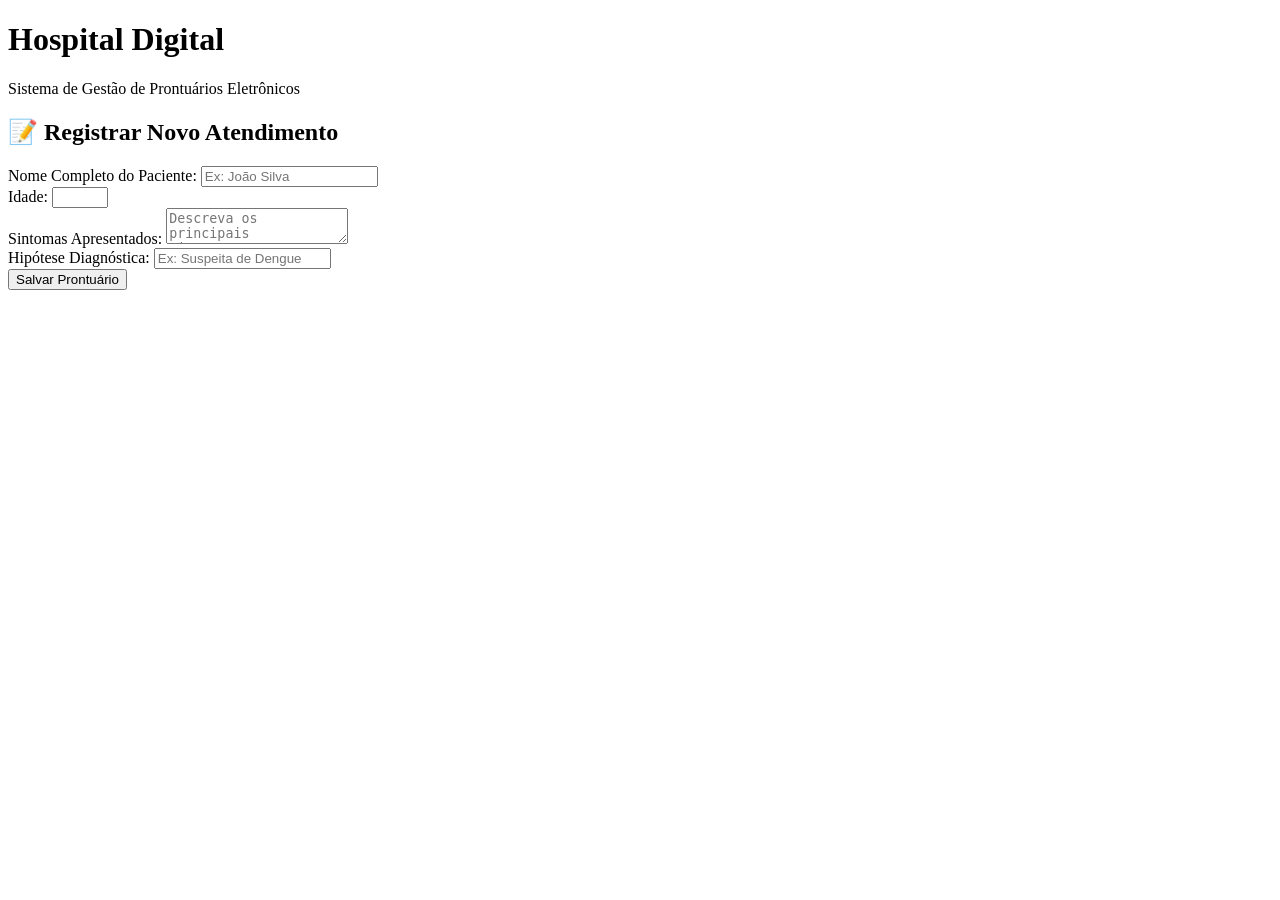
==== index.html @ a97d3d34 "feat: add patient record registration form layout" ====
<!DOCTYPE html>
<html lang="pt-BR">

<head>
    <meta charset="UTF-8">
    <meta name="viewport" content="width=device-width, initial-scale=1.0">
    <title>Módulo Prontuário</title>
</head>

<body>
    <header>
        <h1>Hospital Digital</h1>
        <p>Sistema de Gestão de Prontuários Eletrônicos</p>
    </header>

    <main>
        <section>
            <h2>📝 Registrar Novo Atendimento</h2>
            <form id="form-prontuario">
                <!-- Dados do Paciente -->
                <div>
                    <label for="nome">Nome Completo do Paciente:</label>
                    <input type="text" id="nome" required placeholder="Ex: João Silva">
                </div>

                <div>
                    <label for="idade">Idade:</label>
                    <input type="number" id="idade" required min="0" max="120">
                </div>

                <!-- Dados Clínicos -->
                <div>
                    <label for="sintomas">Sintomas Apresentados:</label>
                    <textarea id="sintomas" required placeholder="Descreva os principais sintomas..."></textarea>
                </div>

                <div>
                    <label for="diagnostico">Hipótese Diagnóstica:</label>
                    <input type="text" id="diagnostico" required placeholder="Ex: Suspeita de Dengue">
                </div>

                <button type="submit">Salvar Prontuário</button>
            </form>
        </section>
    </main>
</body>

</html>
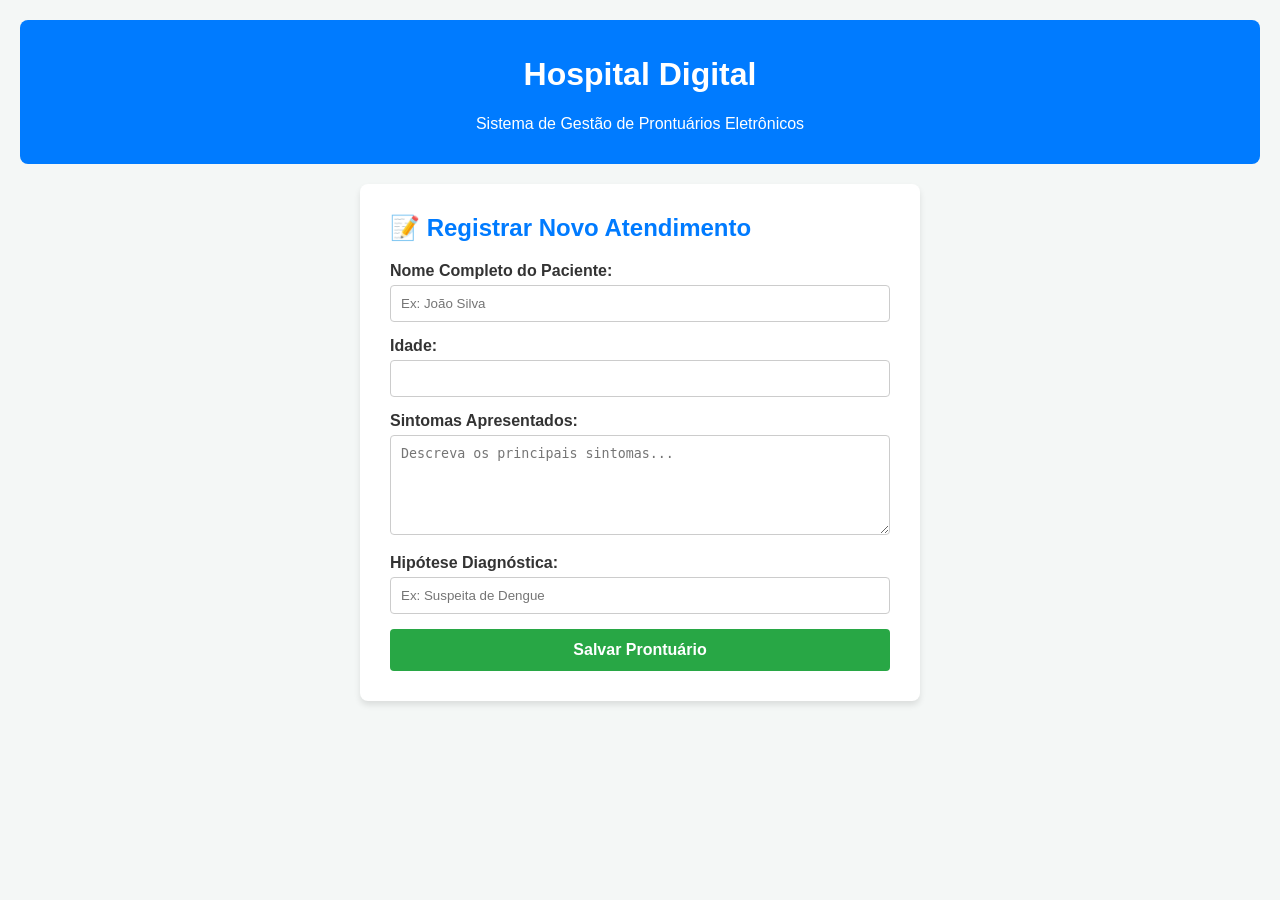
==== commit 23ff1d65: "feat: add css styling for patient record form" ====
--- a/index.html
+++ b/index.html
@@ -5,6 +5,7 @@
     <meta charset="UTF-8">
     <meta name="viewport" content="width=device-width, initial-scale=1.0">
     <title>Módulo Prontuário</title>
+    <link rel="stylesheet" href="style.css">
 </head>
 
 <body>
--- a/style.css
+++ b/style.css
@@ -0,0 +1,74 @@
+/* Configuração Geral */
+body {
+    font-family: 'Segoe UI', Tahoma, Geneva, Verdana, sans-serif;
+    background-color: #f4f7f6;
+    color: #333;
+    margin: 0;
+    padding: 20px;
+}
+
+header {
+    text-align: center;
+    background-color: #007bff;
+    color: white;
+    padding: 15px;
+    border-radius: 8px;
+    margin-bottom: 20px;
+}
+
+/* Layout do Formulário */
+main {
+    max-width: 500px;
+    margin: 0 auto;
+    background: white;
+    padding: 30px;
+    border-radius: 8px;
+    box-shadow: 0 4px 6px rgba(0, 0, 0, 0.1);
+}
+
+h2 {
+    color: #007bff;
+    margin-top: 0;
+}
+
+div {
+    margin-bottom: 15px;
+}
+
+label {
+    display: block;
+    margin-bottom: 5px;
+    font-weight: bold;
+}
+
+input,
+textarea {
+    width: 100%;
+    padding: 10px;
+    border: 1px solid #ccc;
+    border-radius: 4px;
+    box-sizing: border-box;
+    /* Garante que o padding não quebre a largura */
+}
+
+textarea {
+    height: 100px;
+    resize: vertical;
+}
+
+/* Botão Estilizado */
+button {
+    width: 100%;
+    padding: 12px;
+    background-color: #28a745;
+    color: white;
+    border: none;
+    border-radius: 4px;
+    font-size: 16px;
+    cursor: pointer;
+    font-weight: bold;
+}
+
+button:hover {
+    background-color: #218838;
+}
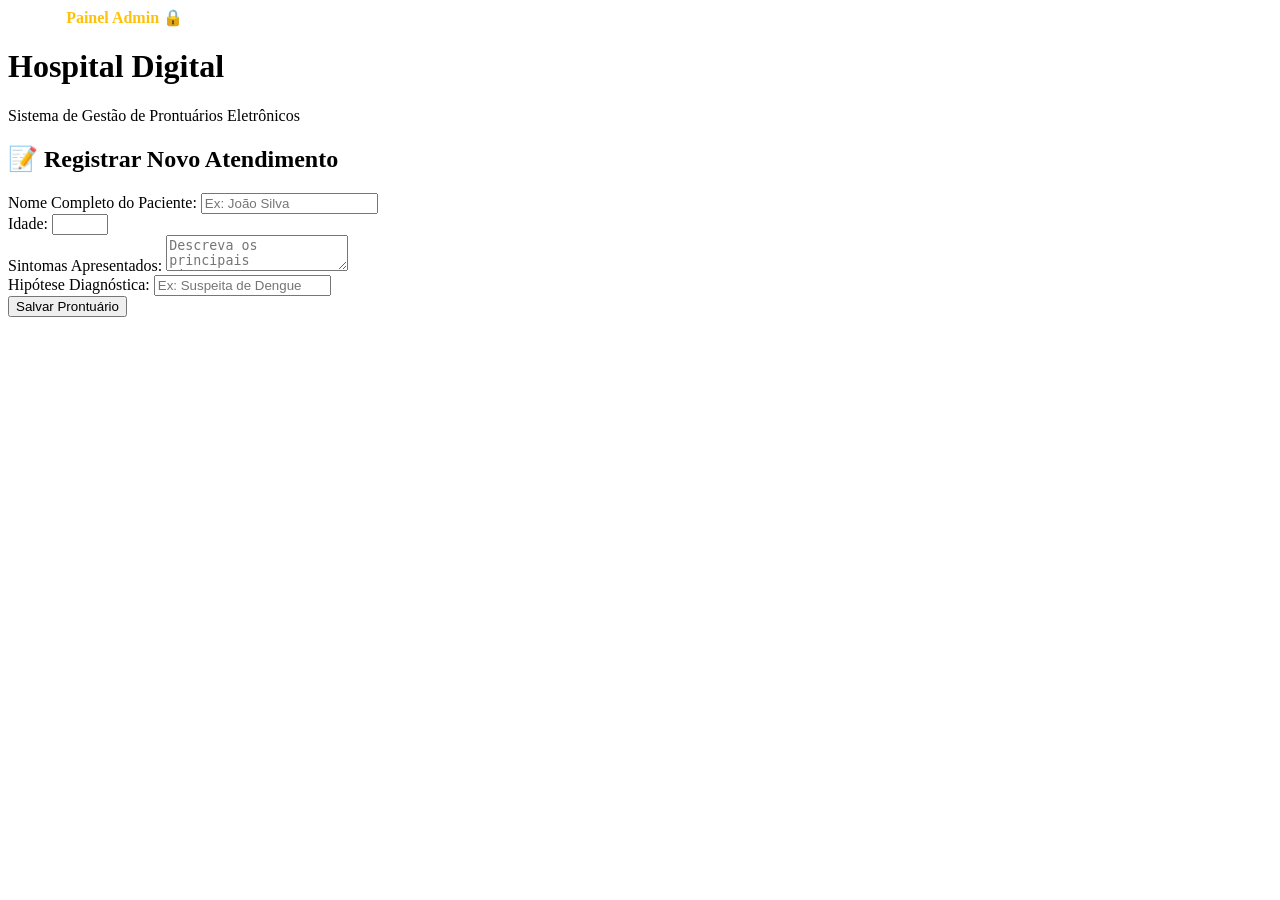
==== commit 66185426: "feat: adiciona atalho e layout da area do medico" ====
--- a/index.html
+++ b/index.html
@@ -5,7 +5,10 @@
     <meta charset="UTF-8">
     <meta name="viewport" content="width=device-width, initial-scale=1.0">
     <title>Módulo Prontuário</title>
-    <link rel="stylesheet" href="style.css">
+    <nav>
+        <a href="index.html" style="color: white; margin-right: 15px; font-weight: bold; text-decoration: none;">Início</a>
+        <a href="med.html" style="color: #ffc107; font-weight: bold; text-decoration: none;">Painel Admin 🔒</a>
+    </nav>
 </head>
 
 <body>
@@ -43,6 +46,8 @@
                 <button type="submit">Salvar Prontuário</button>
             </form>
         </section>
+
+        <script src="app.js"></script>
     </main>
 </body>
 
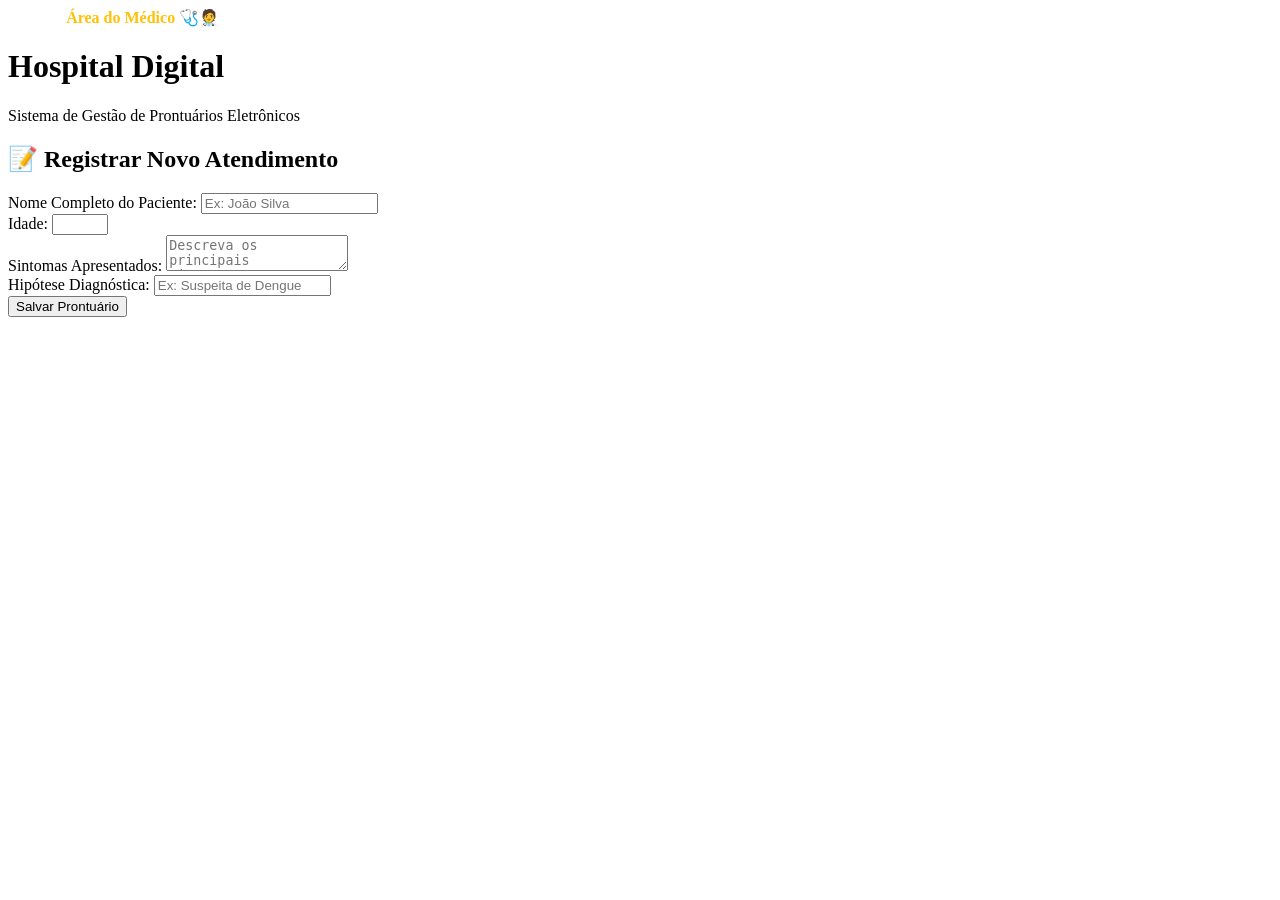
==== commit 0264d566: "feat: atualização do index para a área do médico" ====
--- a/index.html
+++ b/index.html
@@ -7,7 +7,7 @@
     <title>Módulo Prontuário</title>
     <nav>
         <a href="index.html" style="color: white; margin-right: 15px; font-weight: bold; text-decoration: none;">Início</a>
-        <a href="med.html" style="color: #ffc107; font-weight: bold; text-decoration: none;">Painel Admin 🔒</a>
+        <a href="med.html" style="color: #ffc107; font-weight: bold; text-decoration: none;">Área do Médico 🩺🧑‍⚕️</a>
     </nav>
 </head>
 
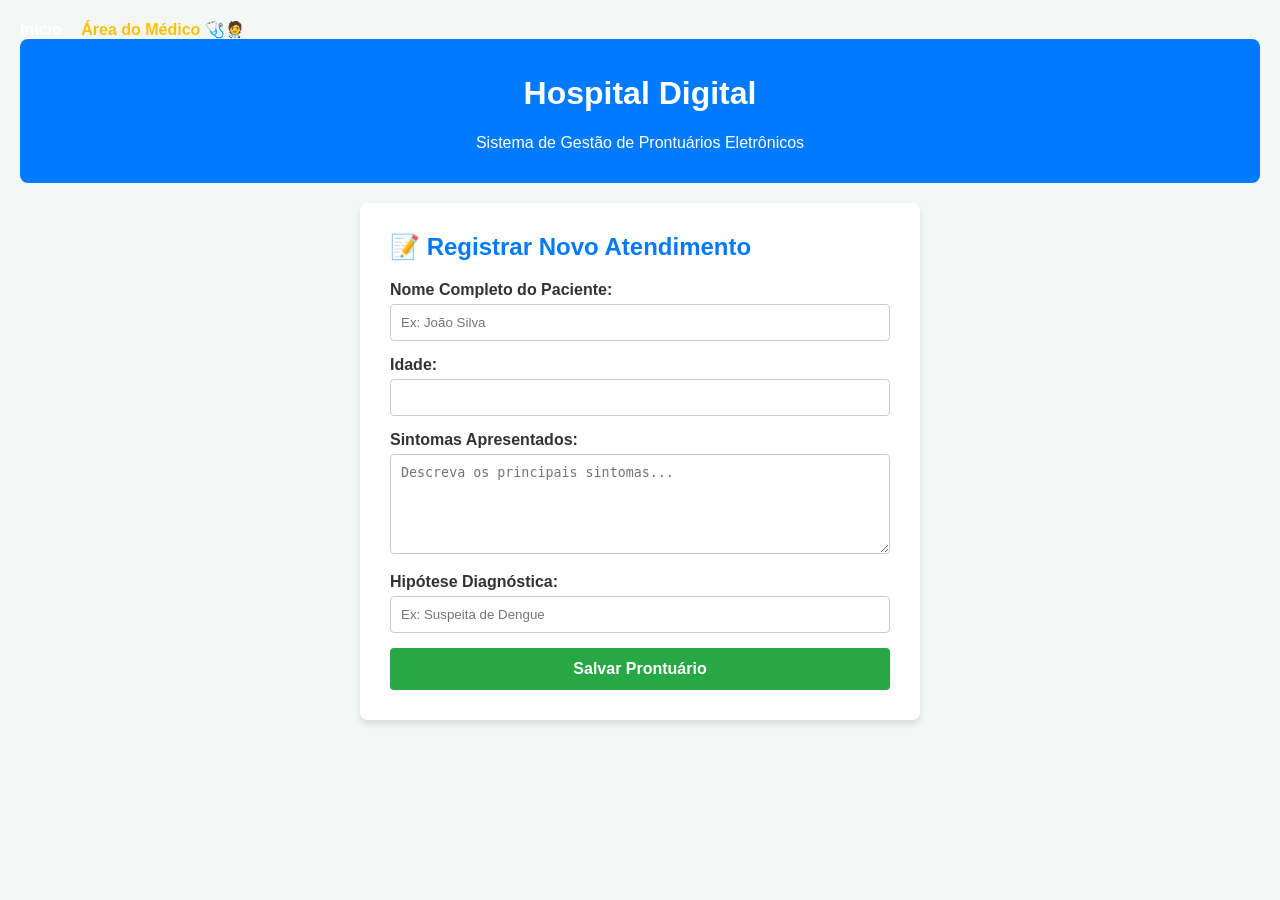
==== commit 7bebc365: "fix: adiciona o style que fora tirado" ====
--- a/index.html
+++ b/index.html
@@ -9,6 +9,7 @@
         <a href="index.html" style="color: white; margin-right: 15px; font-weight: bold; text-decoration: none;">Início</a>
         <a href="med.html" style="color: #ffc107; font-weight: bold; text-decoration: none;">Área do Médico 🩺🧑‍⚕️</a>
     </nav>
+    <link rel="stylesheet" href="style.css"> 
 </head>
 
 <body>
--- a/style.css
+++ b/style.css
@@ -0,0 +1,125 @@
+/* Configuração Geral */
+body {
+    font-family: 'Segoe UI', Tahoma, Geneva, Verdana, sans-serif;
+    background-color: #f4f7f6;
+    color: #333;
+    margin: 0;
+    padding: 20px;
+}
+
+header {
+    text-align: center;
+    background-color: #007bff;
+    color: white;
+    padding: 15px;
+    border-radius: 8px;
+    margin-bottom: 20px;
+}
+
+/* Layout do Formulário */
+main {
+    max-width: 500px;
+    margin: 0 auto;
+    background: white;
+    padding: 30px;
+    border-radius: 8px;
+    box-shadow: 0 4px 6px rgba(0, 0, 0, 0.1);
+}
+
+h2 {
+    color: #007bff;
+    margin-top: 0;
+}
+
+div {
+    margin-bottom: 15px;
+}
+
+label {
+    display: block;
+    margin-bottom: 5px;
+    font-weight: bold;
+}
+
+input,
+textarea {
+    width: 100%;
+    padding: 10px;
+    border: 1px solid #ccc;
+    border-radius: 4px;
+    box-sizing: border-box;
+    /* Garante que o padding não quebre a largura */
+}
+
+textarea {
+    height: 100px;
+    resize: vertical;
+}
+
+/* Botão Estilizado */
+button {
+    width: 100%;
+    padding: 12px;
+    background-color: #28a745;
+    color: white;
+    border: none;
+    border-radius: 4px;
+    font-size: 16px;
+    cursor: pointer;
+    font-weight: bold;
+}
+
+button:hover {
+    background-color: #218838;
+}
+
+/* Novas regras para a Área do Médico */
+
+.nav-link {
+    color: white;
+    font-weight: bold;
+    text-decoration: none;
+}
+
+.container-medico {
+    max-width: 800px; /* Deixa a página do médico mais larga para a tabela */
+    margin: 0 auto;
+    background: white;
+    padding: 30px;
+    border-radius: 8px;
+    box-shadow: 0 4px 6px rgba(0,0,0,0.1);
+}
+
+.tabela-prontuarios {
+    width: 100%;
+    border-collapse: collapse;
+    margin-top: 20px;
+}
+
+.tabela-prontuarios th {
+    background-color: #007bff;
+    color: white;
+    padding: 10px;
+    text-align: left;
+}
+
+.tabela-prontuarios td {
+    padding: 10px;
+    border-bottom: 1px solid #ccc;
+}
+
+.texto-centralizado {
+    text-align: center;
+}
+
+/* Ajuste para o botão de excluir dentro da tabela */
+.tabela-prontuarios button {
+    width: auto;
+    padding: 5px 10px;
+    background-color: #dc3545;
+    font-size: 12px;
+}
+
+.tabela-prontuarios button:hover {
+    background-color: #bd2130;
+}
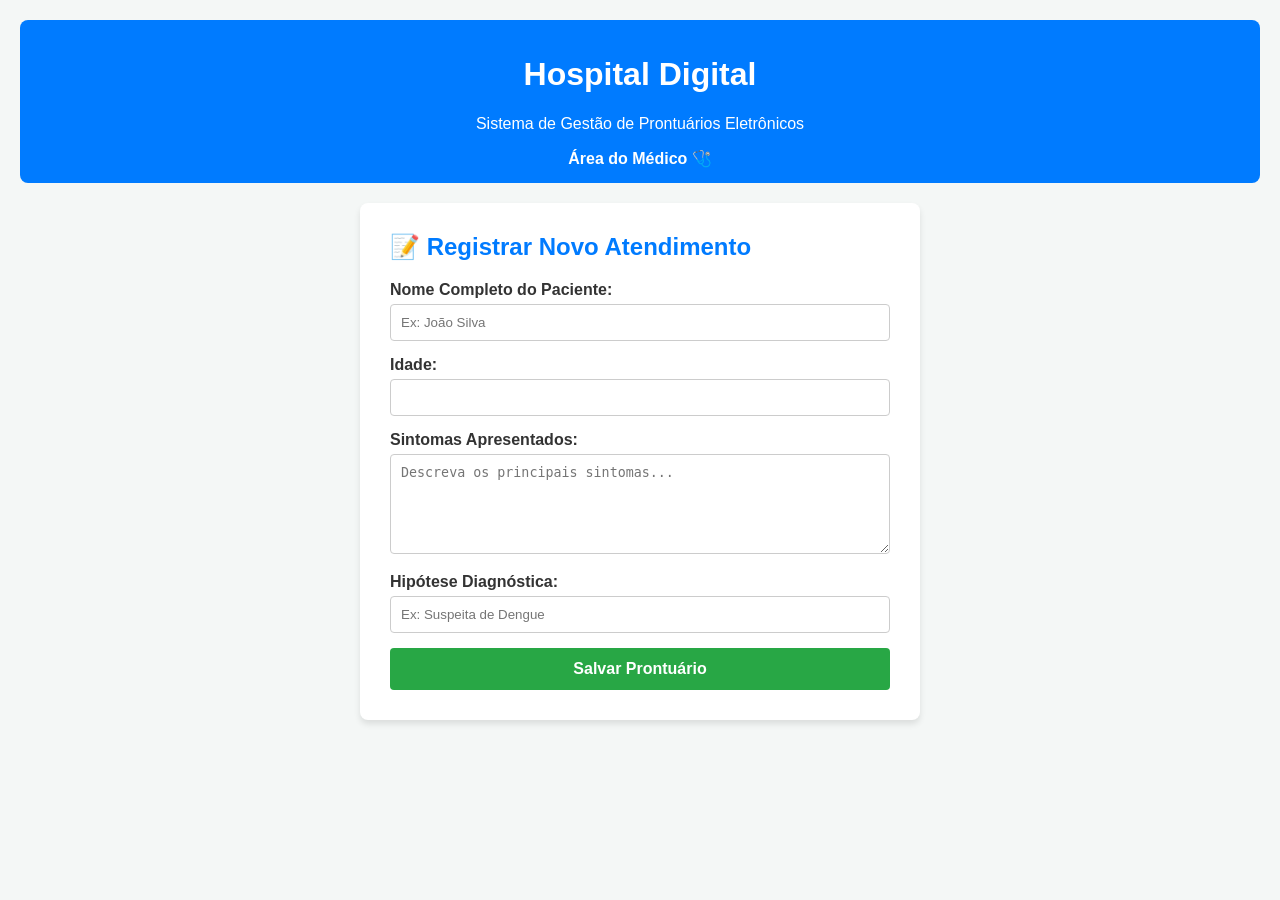
==== commit c6e7c7b8: "feat: adiciona verificacao de senha para acessar a area do medico e muda o lugar de acesso ao painel" ====
--- a/index.html
+++ b/index.html
@@ -5,10 +5,6 @@
     <meta charset="UTF-8">
     <meta name="viewport" content="width=device-width, initial-scale=1.0">
     <title>Módulo Prontuário</title>
-    <nav>
-        <a href="index.html" style="color: white; margin-right: 15px; font-weight: bold; text-decoration: none;">Início</a>
-        <a href="med.html" style="color: #ffc107; font-weight: bold; text-decoration: none;">Área do Médico 🩺🧑‍⚕️</a>
-    </nav>
     <link rel="stylesheet" href="style.css"> 
 </head>
 
@@ -16,6 +12,9 @@
     <header>
         <h1>Hospital Digital</h1>
         <p>Sistema de Gestão de Prontuários Eletrônicos</p>
+        <nav>
+            <a href="#" id="link-medico" class="nav-link">Área do Médico 🩺</a>
+        </nav>
     </header>
 
     <main>
